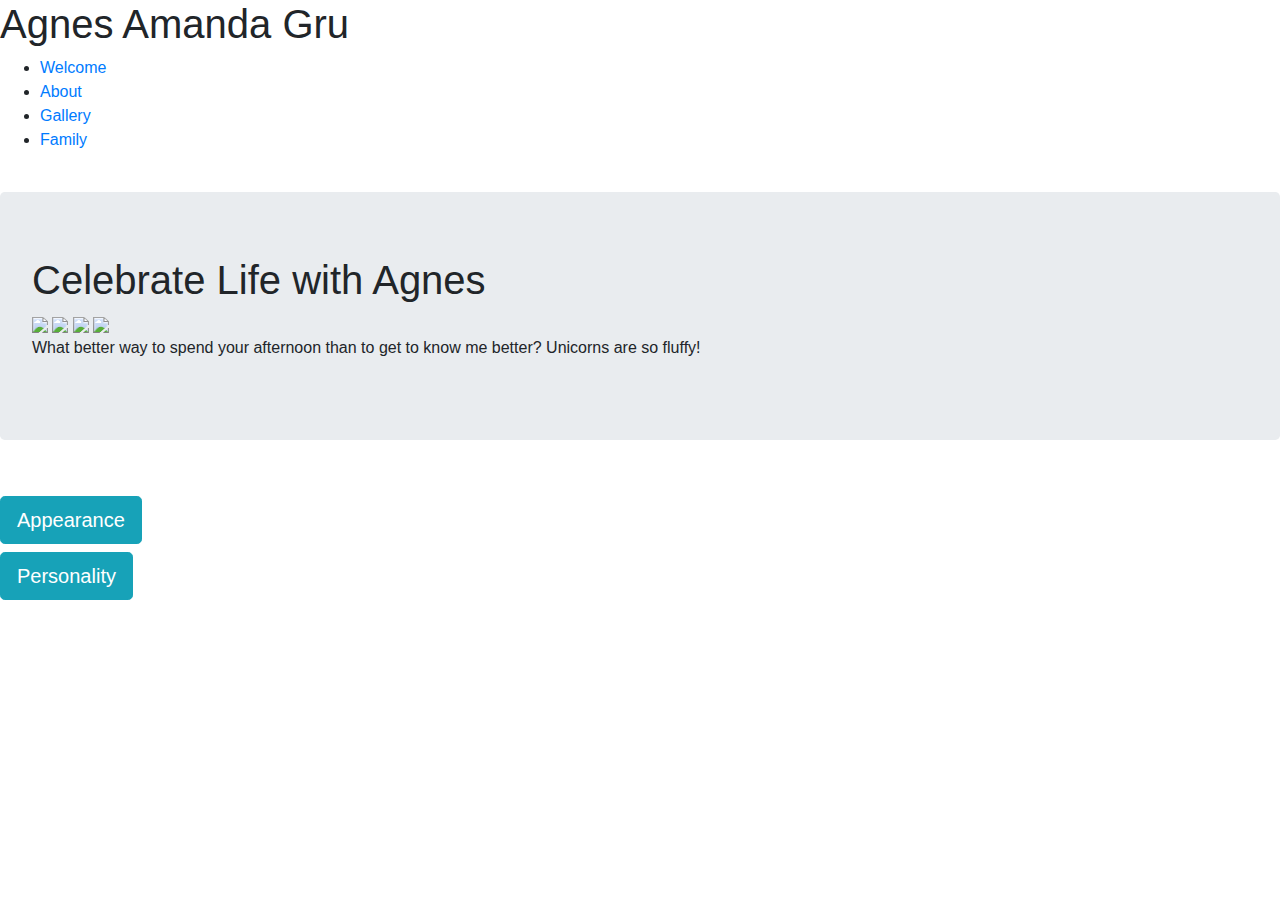
==== about.html @ cb30c478 "commit" ====
<!DOCTYPE html>

<html lang="en">

	<head>
		<!-- Meta tags required by Bootstrap -->
		<meta charset="utf-8">
		<meta http-equiv="X-UA-Compatible" content="IE=edge">
		<meta name="viewport" content="width=device-width, initial-scale=1">
		
		<!-- Latest compiled and minified CSS -->
		<link rel="stylesheet" href="https://maxcdn.bootstrapcdn.com/bootstrap/4.1.3/css/bootstrap.min.css">

		<!-- jQuery library -->
		<script src="https://ajax.googleapis.com/ajax/libs/jquery/3.3.1/jquery.min.js"></script>

		<!-- Popper JS -->
		<script src="https://cdnjs.cloudflare.com/ajax/libs/popper.js/1.14.3/umd/popper.min.js"></script>

		<!-- Latest compiled JavaScript -->
		<script src="https://maxcdn.bootstrapcdn.com/bootstrap/4.1.3/js/bootstrap.min.js"></script>
				        
		<title> Agnes's World </title>

		<link rel="stylesheet" href="css/standard_style.css">
		<link rel="stylesheet" href="css/navigation_style.css">
		<link rel="stylesheet" href="css/about_style.css">
		
    </head>

    <body background="img/bg/about_bg.jpg">
		<h1 class="main-title"> Agnes Amanda Gru </h1>
		
		<div class="navigation-menu">
			<ul>
				<li> <a href="welcome.html"> Welcome </a> </li>
				<li> <a href="about.html" class="active"> About </a> </li>
				<li> <a href="gallery.html"> Gallery </a> </li>
				<li> <a href="family.html"> Family </a> </li>
			</ul>
		</div>
		
		<br>
			
		<div class="jumbotron">
			<h1> Celebrate Life with Agnes </h1>

            <img src="img/pusheen/pusheen_jumbo1.png" height=200px>
            <img src="img/pusheen/pusheen_jumbo2.png" height=200px>
            <img src="img/pusheen/pusheen_jumbo3.png" height=200px>
            <img src="img/pusheen/pusheen_jumbo4.png" height=200px>
            
			<p> What better way to spend your afternoon than to get to know me better? Unicorns are so fluffy! </p>
		</div>
		
		</br>
		
		<div class="text-body">
		
		<h2> <button data-toggle="collapse" data-target="#Appearance-body" class="btn btn-info btn-lg"> Appearance </button>  </h2>
		<div id="Appearance-body" class="collapse">
		<p> I'm a little girl with dark brown eyes. My long black hair is tied in an upwards ponytail with a red scrunchie. 
			Most of the time, I wear blue overalls over a yellow and brown striped t-shirt, and white sneakers with yellow socks.
			I also wear a white ballet outfit like Edith and Margo (at the ballet recital). For pajamas, I wear a long blue nightshirt
			covered with teddy bears and polar bear slippers; my hair stays the same. On my birthday, I wear a dress that resembles a 
			princess riding a unicorn. The colors are similar to my regular outfit. I also wear a blue princess hat on my head. </p>
		</div>
			
		<h2><button data-toggle="collapse" data-target="#Personality-body" class="btn btn-info btn-lg">  Personality </button>  </h2>
		<div id="Personality-body" class="collapse"> </h2>
		<p> Like my sisters, I wished to be adopted by someone who cared about me. At first, I am the only one out of us to be excited to be
			adopted by Gru. I happily hugged his leg and played games with him, while my sisters are gawking at Gru, their dream of the
			'perfect parents' in tatters. I am unaware of Gru's own dislike of the whole adoption, my innocence prevailing. I am a very naïve
			and innocent child, which is why Margo is so protective of me. I think Gru's "dog" is cute and chase after him, despite some protest from Margo. </p> 
			
		<p> I trusted Gru deeply even though he was, at first, rather cold towards me and my sisters, asking to hold his hand and for him to read me stories. 
			When Gru begins to become more of a parental figure to us, my trust in him deepens more. I am the main reason Gru begins to change his ways, 
			my unconditional adoration of him regardless of how he treats me makes him realise what life is really about. I unwittingly set
			his change in motion after Gru defends me at the Space Killer blaster game at the amusement park after the attendant mocks me for not
			winning the game which upsets me, and him — "Better luck next time" "OK, my turn". I am very good at ballet, better than Edith and
			almost as good as Margo, but lacking her poise. </p>

		<p> I am not a needy child but do depend on my older sister, Edith, a lot. I often look worried if Edith walks off ahead of me
			and run after Edith, not wanting to be left behind. I also demand Gru fixes my disintegrated toy unicorn, and when I am upset
			at being mocked by the amusement park game-booth attendant, I look to Gru with teary eyes for support. When I don't get my way,
			I hold her breath until I do get my way and when I still don't get my way by the time I open my eyes, I pretend to faint, and Margo
			implies I have done this numerous times before. </p>

		<p> I have a huge love of candy, wishing my new parents to have a gummy bear house, and happily eat out of the pet food bowl Gru filled
			with candy. I also love fluffy things for example I called Kyle, Gru's "dog", a fluffy doggie. I am very notable for my strange obsession
			with unicorns and wanted to have one for a pet, unaware of the fact that they are mythical creatures. </p> </div>
		
		</div>
    </body>

</html>
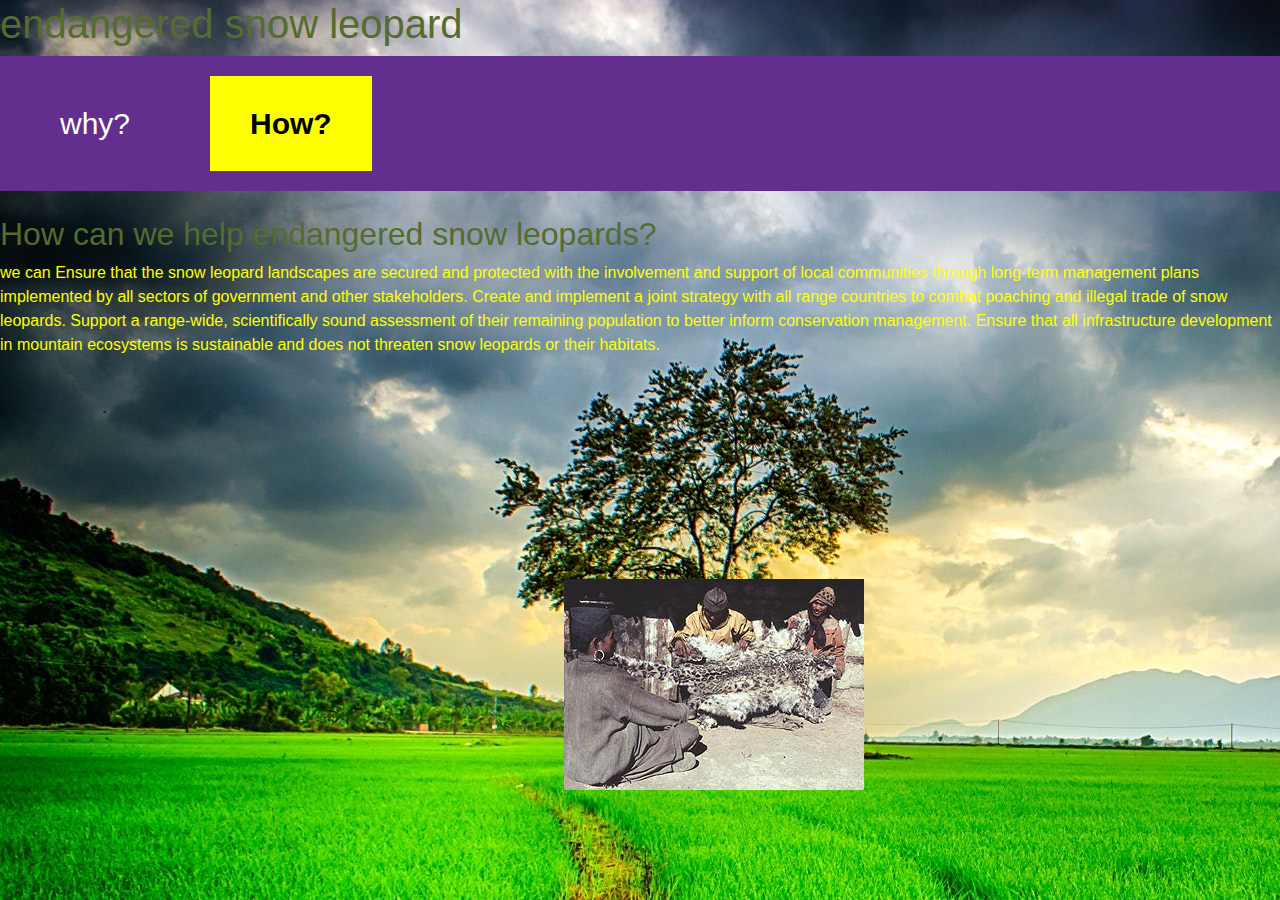
==== commit c20d00e5: "commit" ====
--- a/about.html
+++ b/about.html
@@ -1,7 +1,7 @@
 <!DOCTYPE html>
 
 <html lang="en">
-
+	
 	<head>
 		<!-- Meta tags required by Bootstrap -->
 		<meta charset="utf-8">
@@ -19,79 +19,37 @@
 
 		<!-- Latest compiled JavaScript -->
 		<script src="https://maxcdn.bootstrapcdn.com/bootstrap/4.1.3/js/bootstrap.min.js"></script>
-				        
-		<title> Agnes's World </title>
 
-		<link rel="stylesheet" href="css/standard_style.css">
-		<link rel="stylesheet" href="css/navigation_style.css">
-		<link rel="stylesheet" href="css/about_style.css">
-		
+		<title>endangered animals</title>
+
+		<link rel="stylesheet" href="css/wd13.css">
+		<link rel="stylesheet" href="css/navigation.css">
+
     </head>
 
-    <body background="img/bg/about_bg.jpg">
-		<h1 class="main-title"> Agnes Amanda Gru </h1>
-		
-		<div class="navigation-menu">
-			<ul>
-				<li> <a href="welcome.html"> Welcome </a> </li>
-				<li> <a href="about.html" class="active"> About </a> </li>
-				<li> <a href="gallery.html"> Gallery </a> </li>
-				<li> <a href="family.html"> Family </a> </li>
-			</ul>
-		</div>
-		
-		<br>
-			
-		<div class="jumbotron">
-			<h1> Celebrate Life with Agnes </h1>
 
-            <img src="img/pusheen/pusheen_jumbo1.png" height=200px>
-            <img src="img/pusheen/pusheen_jumbo2.png" height=200px>
-            <img src="img/pusheen/pusheen_jumbo3.png" height=200px>
-            <img src="img/pusheen/pusheen_jumbo4.png" height=200px>
-            
-			<p> What better way to spend your afternoon than to get to know me better? Unicorns are so fluffy! </p>
-		</div>
-		
-		</br>
-		
-		<div class="text-body">
-		
-		<h2> <button data-toggle="collapse" data-target="#Appearance-body" class="btn btn-info btn-lg"> Appearance </button>  </h2>
-		<div id="Appearance-body" class="collapse">
-		<p> I'm a little girl with dark brown eyes. My long black hair is tied in an upwards ponytail with a red scrunchie. 
-			Most of the time, I wear blue overalls over a yellow and brown striped t-shirt, and white sneakers with yellow socks.
-			I also wear a white ballet outfit like Edith and Margo (at the ballet recital). For pajamas, I wear a long blue nightshirt
-			covered with teddy bears and polar bear slippers; my hair stays the same. On my birthday, I wear a dress that resembles a 
-			princess riding a unicorn. The colors are similar to my regular outfit. I also wear a blue princess hat on my head. </p>
-		</div>
-			
-		<h2><button data-toggle="collapse" data-target="#Personality-body" class="btn btn-info btn-lg">  Personality </button>  </h2>
-		<div id="Personality-body" class="collapse"> </h2>
-		<p> Like my sisters, I wished to be adopted by someone who cared about me. At first, I am the only one out of us to be excited to be
-			adopted by Gru. I happily hugged his leg and played games with him, while my sisters are gawking at Gru, their dream of the
-			'perfect parents' in tatters. I am unaware of Gru's own dislike of the whole adoption, my innocence prevailing. I am a very naïve
-			and innocent child, which is why Margo is so protective of me. I think Gru's "dog" is cute and chase after him, despite some protest from Margo. </p> 
-			
-		<p> I trusted Gru deeply even though he was, at first, rather cold towards me and my sisters, asking to hold his hand and for him to read me stories. 
-			When Gru begins to become more of a parental figure to us, my trust in him deepens more. I am the main reason Gru begins to change his ways, 
-			my unconditional adoration of him regardless of how he treats me makes him realise what life is really about. I unwittingly set
-			his change in motion after Gru defends me at the Space Killer blaster game at the amusement park after the attendant mocks me for not
-			winning the game which upsets me, and him — "Better luck next time" "OK, my turn". I am very good at ballet, better than Edith and
-			almost as good as Margo, but lacking her poise. </p>
+    <body background="img/nature.jpg">
 
-		<p> I am not a needy child but do depend on my older sister, Edith, a lot. I often look worried if Edith walks off ahead of me
-			and run after Edith, not wanting to be left behind. I also demand Gru fixes my disintegrated toy unicorn, and when I am upset
-			at being mocked by the amusement park game-booth attendant, I look to Gru with teary eyes for support. When I don't get my way,
-			I hold her breath until I do get my way and when I still don't get my way by the time I open my eyes, I pretend to faint, and Margo
-			implies I have done this numerous times before. </p>
+    	<h1>endangered snow leopard</h1>
 
-		<p> I have a huge love of candy, wishing my new parents to have a gummy bear house, and happily eat out of the pet food bowl Gru filled
-			with candy. I also love fluffy things for example I called Kyle, Gru's "dog", a fluffy doggie. I am very notable for my strange obsession
-			with unicorns and wanted to have one for a pet, unaware of the fact that they are mythical creatures. </p> </div>
-		
-		</div>
-    </body>
+    	<div class="navigation-menu">
+    	<ul>
+    	  <li> <a href="project-template.html" >why? </a></li>
+    	  <li> <a href="about.html"class="active">How?</a> </li>
+    	</ul>
+    	</div>
 
+    	<br>
+
+    
+    	<h2>How can we help endangered snow leopards?</h2>
+    	<p> we can Ensure that the snow leopard landscapes are secured and protected with the involvement and support of local communities through long-term management plans implemented by all sectors of government and other stakeholders.
+		Create and implement a joint strategy with all range countries to combat poaching and illegal trade of snow leopards.
+		Support a range-wide, scientifically sound assessment of their remaining population to better inform conservation management.
+		Ensure that all infrastructure development in mountain ecosystems is sustainable and does not threaten snow leopards or their habitats.
+    	</p>
+    	<iframe width="560" height="315" src="https://www.youtube.com/embed/5r46NSPE2LY" frameborder="0" allow="accelerometer; autoplay; encrypted-media; gyroscope; picture-in-picture" allowfullscreen></iframe>
+    	<img src="img/snow3.jpg">
+</body>
 </html>
 
--- a/css/wd13.css
+++ b/css/wd13.css
@@ -0,0 +1,28 @@
+h1,h2 {
+	color: darkolivegreen;
+}
+p{
+	color: yellow;
+}
+.animate-1{
+	animation: my-animation;
+	animation-duration: 6s;
+}
+@keyframes my-animation {
+	from { opacity:0; }
+	to {opacity:6;}
+}
+.animate-2{
+	animation-name: blinking-bg;
+	animation-duration: 4s;
+	animation-iteration-count: infinite;
+	animation-delay:4s;
+}
+@keyframes blinking-bg {
+	0%{background-color: #bff442}
+	40%{background-color: #f9ff63}
+	80%{background-color: #ffd263}
+	100%{background-color: #ff8c63}
+
+	
+}--- a/css/navigation.css
+++ b/css/navigation.css
@@ -0,0 +1,26 @@
+.navigation-menu ul {
+	list-style-type: none;
+	margin: 0px;
+	padding: 0px;
+	overflow: hidden;
+	background-color: #632f8e;
+}
+.navigation-menu li {
+	float: left;
+	font-size: 30px;
+}
+.navigation-menu a {
+	display: block;
+	padding-top: 25px;
+	padding-bottom: 25px;
+	padding-left: 40px;
+	padding-right: 40px;
+	margin: 20px;
+	background-color: #632f8e;
+	color: white;
+}
+.navigation-menu .active {
+	color: black;
+	background-color: yellow;
+	font-weight: bold;
+}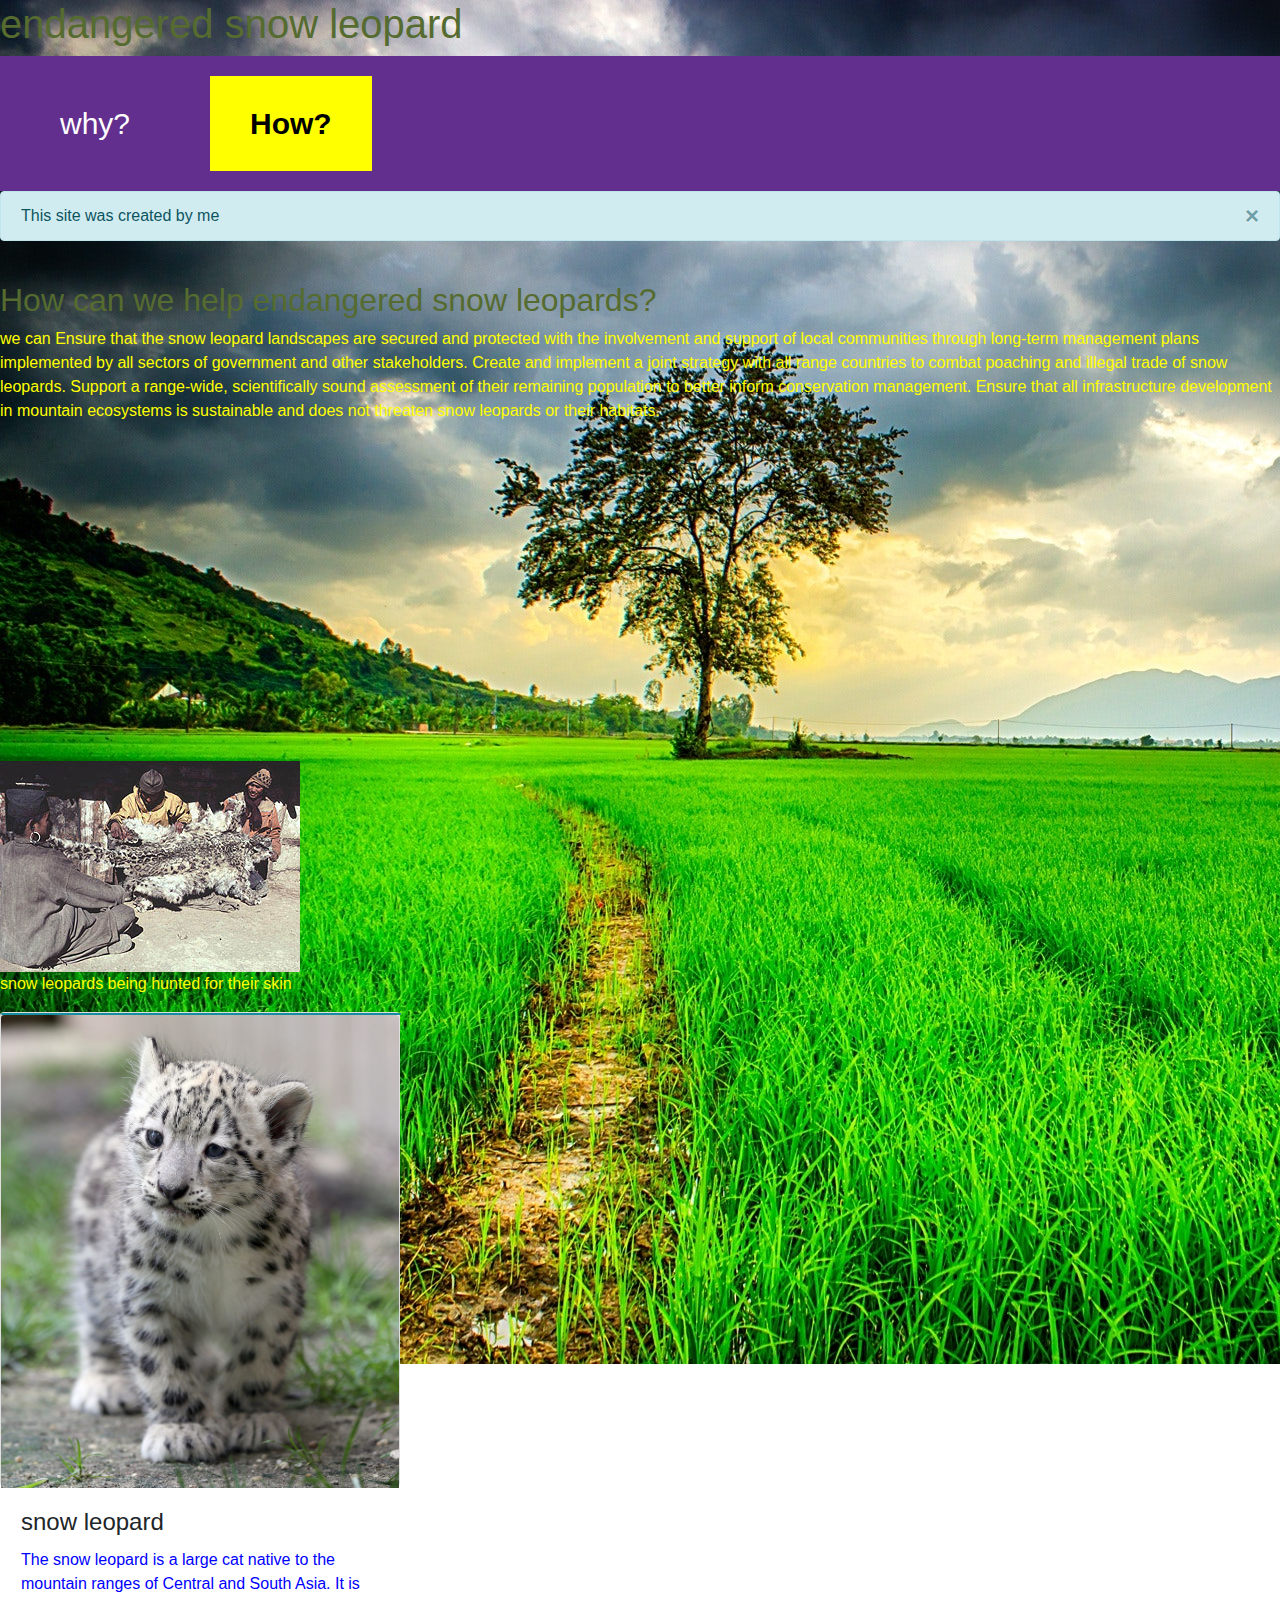
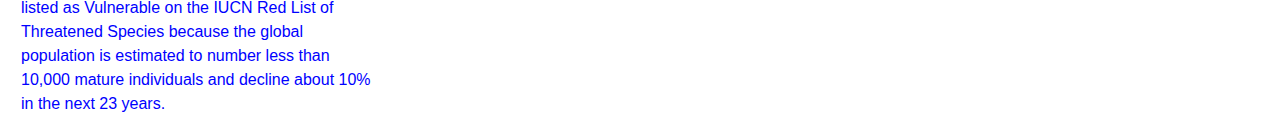
==== commit a56702ad: "commit" ====
--- a/about.html
+++ b/about.html
@@ -28,16 +28,20 @@
     </head>
 
 
-    <body background="img/nature.jpg">
+    <body class="bg" background="img/nature.jpg">
 
     	<h1>endangered snow leopard</h1>
 
     	<div class="navigation-menu">
     	<ul>
-    	  <li> <a href="project-template.html" >why? </a></li>
+    	  <li> <a href="index.html" >why? </a></li>
     	  <li> <a href="about.html"class="active">How?</a> </li>
     	</ul>
     	</div>
+        <div class="alert alert-info alert-dismissible">
+            <button type="button" class="close" data-dismiss="alert">&times;</button>
+            This site was created by me
+        </div>
 
     	<br>
 
@@ -48,8 +52,27 @@
 		Support a range-wide, scientifically sound assessment of their remaining population to better inform conservation management.
 		Ensure that all infrastructure development in mountain ecosystems is sustainable and does not threaten snow leopards or their habitats.
     	</p>
+    	
     	<iframe width="560" height="315" src="https://www.youtube.com/embed/5r46NSPE2LY" frameborder="0" allow="accelerometer; autoplay; encrypted-media; gyroscope; picture-in-picture" allowfullscreen></iframe>
-    	<img src="img/snow3.jpg">
+        <div>
+            <img src="img/snow3.jpg" >
+            <p>snow leopards being hunted for their skin</p>
+        </div>
+    	
+    	
+    		
+    	<div class="snow">
+
+    		<div class="card">
+    			<div class="card bg-info"></div>
+    			<img class="card-img-top" src="img/card.jpg">
+    			<div class="card-body">
+    				<h4 class="card-title">snow leopard</h4>
+    				<p class="card-text">The snow leopard is a large cat native to the mountain ranges of Central and South Asia. It is listed as Vulnerable on the IUCN Red List of Threatened Species because the global population is estimated to number less than 10,000 mature individuals and decline about 10% in the next 23 years.</p>
+    			</div>
+    		</div>
+    	</div> 
+    </div>
 </body>
 </html>
 
--- a/css/wd13.css
+++ b/css/wd13.css
@@ -3,6 +3,11 @@
 }
 p{
 	color: yellow;
+}
+
+.bg {
+	background-repeat: no-repeat;
+
 }
 .animate-1{
 	animation: my-animation;
@@ -25,4 +30,12 @@
 	100%{background-color: #ff8c63}
 
 	
+}
+.snow .card{
+	width: 400px;
+	height: 474px;
+}
+.snow .card-text {
+	color: blue;
+
 }